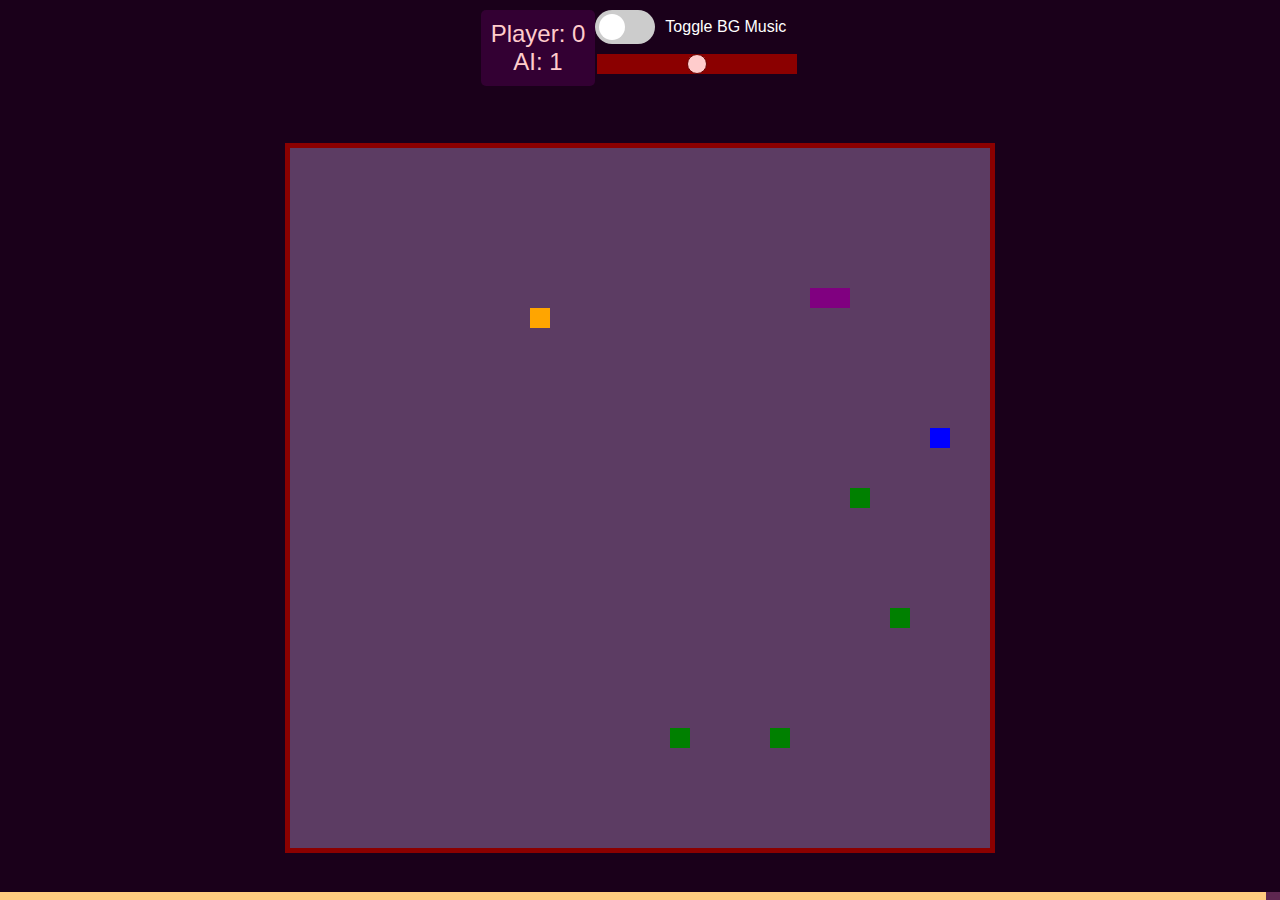
==== defensive.html @ 8f27da0e "add project files." ====
<!DOCTYPE html>
<html>
<head>
    <meta name="viewport" content="width=device-width, initial-scale=1, maximum-scale=1, user-scalable=no">
    <link rel="stylesheet" type="text/css" href="game.css">
    <title>Defensive Mode</title>
</head>
<body>
    <div id="controlsContainer" class="controls-container">
        <section>
            <div id="scoreContainer">
                <div id="playerScore">Player: 0</div>
                <div id="aiScore">AI: 0</div>
            </div>
        </section>
        <section>
            <div id="bgmToggleContainer" class="toggle-container">
                <label class="switch">
                    <input type="checkbox" id="toggleBGMCheckbox" checked>
                    <span class="slider round"></span>
                </label>
                <span id="bgmToggleLabel">Toggle BG Music</span>
            </div>
            <div id="gameSpeedContainer" class="game-speed-container">
                <input type="range" id="gameSpeedSlider" min="1" max="150" value="75">
            </div>
        </section>
    </div>
    <div id="countdownBar">
        <div id="countdownFill"></div>
    </div>
    <div id="canvasWrapper">
        <canvas id="gameCanvas" width="700" height="700"></canvas>
    </div>
    <div id="controlContainer">
        <div id="upButton" class="arrow-button">↑</div><br>
        <div id="leftButton" class="arrow-button">←</div>
        <div id="rightButton" class="arrow-button">→</div><br>
        <div id="downButton" class="arrow-button">↓</div>
    </div>
    <div id="popupOverlay" class="overlay">
        <div id="popupContent" class="popup">
            <p id="popupMessage"></p>
            <button id="tryAgainButton">Try Again</button>
        </div>
    </div>
    <audio id="playerEatSound" src="assets/player_eat.mp3"></audio>
    <audio id="specialPlayerEatSound" src="assets/gold_eat.mp3"></audio>
    <audio id="aiEatSound" src="assets/ai_eat.mp3"></audio>
    <audio id="specialAIEatSound" src="assets/gold_loss.mp3"></audio>
    <audio id="snakeDieSound" src="assets/death.mp3"></audio>
    <audio id="bgm1" loop>
        <source src="assets/bgm1.mp3" type="audio/mp3">
        Your browser does not support the audio tag.
    </audio>
    <audio id="bgm2" loop>
        <source src="assets/bgm2.mp3" type="audio/mp3">
        Your browser does not support the audio tag.
    </audio>
    <audio id="bgm3" loop>
        <source src="assets/bgm3.mp3" type="audio/mp3">
        Your browser does not support the audio tag.
    </audio>
    <audio id="bgm4" loop>
        <source src="assets/bgm4.mp3" type="audio/mp3">
        Your browser does not support the audio tag.
    </audio>
    <audio id="playerWinSound" src="assets/win.mp3"></audio>
    <audio id="aiWinSound" src="assets/lose.mp3"></audio>
    <audio id="drawSound" src="assets/draw.mp3"></audio>
    <script src="defensive.js"></script>
</body>
</html>
---- game.css ----
/* General Styles */
body {
    display: flex;
    justify-content: center;
    align-items: center;
    height: 100vh;
    margin: 0;
    background-color: #1a001a;
    font-family: Arial, sans-serif;
    flex-direction: column;
    position: relative;
    height: 100vh;
    overflow: hidden;
}
#scoreContainer, #controlContainer, .popup {
    background-color: #330033; 
    color: #ffcccc; 
}
.arrow-button, #tryAgainButton {
    background-color: #8b0000;
    color: #ffcccc;
}
.arrow-button:hover, #tryAgainButton:hover {
    background-color: #bf1a1a;
}
.arrow-button:active, #tryAgainButton:active {
    background-color: #660000;
}

/* Controls Container */
.controls-container {
    display: flex;
    flex-direction: row;
    justify-content: space-between;
    align-items: center;
    margin-bottom: 0.625rem;
}

/* Score Container */
#scoreContainer {
    position: relative;
    padding: 0.625rem;
    border-radius: 0.3125rem;
    display: flex;
    flex-direction: column;
    align-items: center;
    text-align: center;
    margin-top: 0.625rem;
}
#playerScore, #aiScore {
    font-size: 1.5rem; /* Responsive score font size */
}
/* BGM Toggle Container */
#bgmToggleContainer {
    display: flex;
    align-items: center;
}
#bgmToggleLabel {
    margin-left: 0.625rem;
    color: white;
}

/* Toggle switch */
.switch {
    position: relative;
    display: inline-block;
    width: 3.75rem;
    height: 2.125rem;
}

.switch input {
    opacity: 0;
    width: 0;
    height: 0;
}

.slider {
    position: absolute;
    cursor: pointer;
    top: 0;
    left: 0;
    right: 0;
    bottom: 0;
    background-color: #ccc;
    transition: .4s;
}

.slider:before {
    position: absolute;
    content: "";
    height: 1.625rem;
    width: 1.625rem;
    left: 0.25rem;
    bottom: 0.25rem;
    background-color: white;
    transition: .4s;
}

/* Slider styling */
input[type="range"] {
    -webkit-appearance: none;
    appearance: none; 
    width: 100%;
    background: #8b0000; 
}

input[type="range"]::-webkit-slider-thumb {
    -webkit-appearance: none;
    appearance: none;
    background-color: #ffcccc; /* Light pink thumb */
    border: 1px solid #660000; /* Darker red border around thumb */
    height: 20px;
    width: 20px;
    border-radius: 50%;
}
input[type="range"]::-moz-range-thumb {
    background-color: #ffcccc; /* Light pink thumb */
    border: 1px solid #660000; /* Darker red border around thumb */
    height: 20px;
    width: 20px;
    border-radius: 50%;
}
input[type="checkbox"]:checked + label, input[type="radio"]:checked + label {
    background-color: #8b0000; /* Dark red for checked state */
    color: #ffcccc; /* Light pink text */
    border-color: #660000; /* Darker red border */
}
input[type="checkbox"]:hover + label, input[type="radio"]:hover + label {
    background-color: #bf1a1a; /* Brighter red on hover */
}

.slider.round {
    border-radius: 2.125rem;
}

.slider.round:before {
    border-radius: 50%;
}

/* Game Speed Container */
#gameSpeedContainer {
    display: flex;
    flex-direction: column;
}

#gameSpeedSlider {
    margin-top: 0.625rem;
    width: 12.5rem; /* Scalable width */
}

#bgmToggleLabel, label[for="gameSpeedSlider"] {
    color: white;
    font-size: 1rem;
}

/* Countdown bar */
#countdownBar {
    position: fixed;
    bottom: 0;
    left: 0;
    width: 100%;
    background-color: #5e2750; 
    height: 0.5rem;
    display: flex;
}

#countdownFill {
    background-color: #ffcc80;
    height: 100%; 
}

/* Wrapper to ensure the canvas stays inside the viewport without overflow */
#canvasWrapper {
    width: 100vw; /* Use the full width of the viewport */
    height: 100vh; /* Use the full height of the viewport */
    display: flex;
    justify-content: center;
    align-items: center;
    overflow: hidden; /* Prevent overflow */
}
/* Game Canvas */
#gameCanvas {
    background-color: #5c3c63; /* Dark violet for canvas background */
    border: 0.3125rem solid #8b0000; /* Dark red for border */
    max-width: 100%;
    max-height: 100%;
    width: auto;
    height: auto;
    aspect-ratio: 1 / 1; /* Ensure canvas stays as a square */
    box-sizing: border-box; /* Ensure border is included in size */
}

/* Control Container */
#controlContainer {
    display: grid;
    grid-template-areas:
        ". upButton ."
        "leftButton . rightButton"
        ". downButton .";
    grid-gap: 1rem;
    justify-content: center;
    align-items: center;
    margin-top: 1.25rem;
    background-color: rgb(91, 96, 71);
}

/* Arrow buttons */
.arrow-button {
    width: 6.875rem; /* Use rem for scaling */
    height: 6.875rem;
    display: flex;
    justify-content: center;
    align-items: center;
    font-size: 2.5rem;
    font-weight: bold;
    font-style: Impact;
}

/* Overlay */
.overlay {
    display: none;
    position: fixed;
    top: 0;
    left: 0;
    width: 100%;
    height: 100%;
    background-color: rgba(0, 0, 0, 0.5);
    align-items: center;
    justify-content: center;
}

/* Popup */
.popup {
    padding: 20px;
    border-radius: 10px;
    text-align: center;
    color: white;
    font-size: 1.5rem;
}

#tryAgainButton {
    padding: 0.625rem;
    cursor: pointer;
    border: none;
    border-radius: 0.3125rem;
    margin-top: 1rem;
    font-size: 1.125rem;
}



/* Hide control buttons on larger screens */
@media (min-width: 600px) {
    #controlContainer {
        display: none;
    }
}

/* Mobile-specific styles */
@media (max-width: 600px) {
    body {
        flex-direction: column;
        height: auto;
    }

    #gameCanvas {
        width: 90%; /* Make canvas smaller on mobile */
    }

    .arrow-button {
        width: 4rem;
        height: 4rem;
        font-size: 2rem; /* Smaller arrows for mobile */
    }

    #playerScore, #aiScore {
        font-size: 1.2rem;
    }

    #countdownBar {
        height: 0.5rem; /* Smaller countdown on mobile */
    }

    #popupContent {
        padding: 1rem;
        font-size: 1.2rem;
    }

    #tryAgainButton {
        font-size: 1rem;
    }

    #controlContainer {
        display: grid; /* Ensure control container is visible on mobile */
    }
}
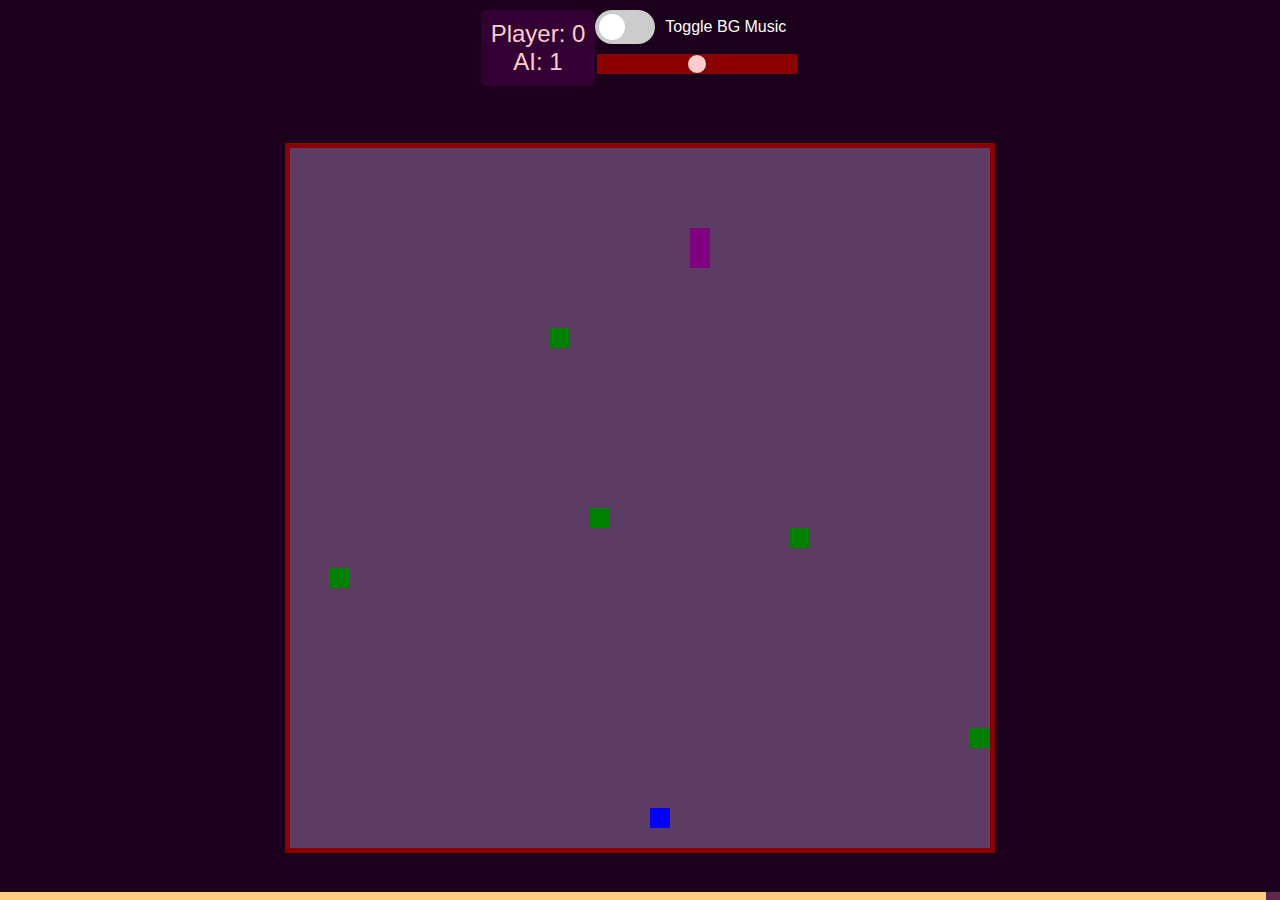
==== commit cc69dca0: "Add project files." ====
--- a/defensive.html
+++ b/defensive.html
@@ -70,4 +70,4 @@
     <audio id="drawSound" src="assets/draw.mp3"></audio>
     <script src="defensive.js"></script>
 </body>
-</html>
+</html>